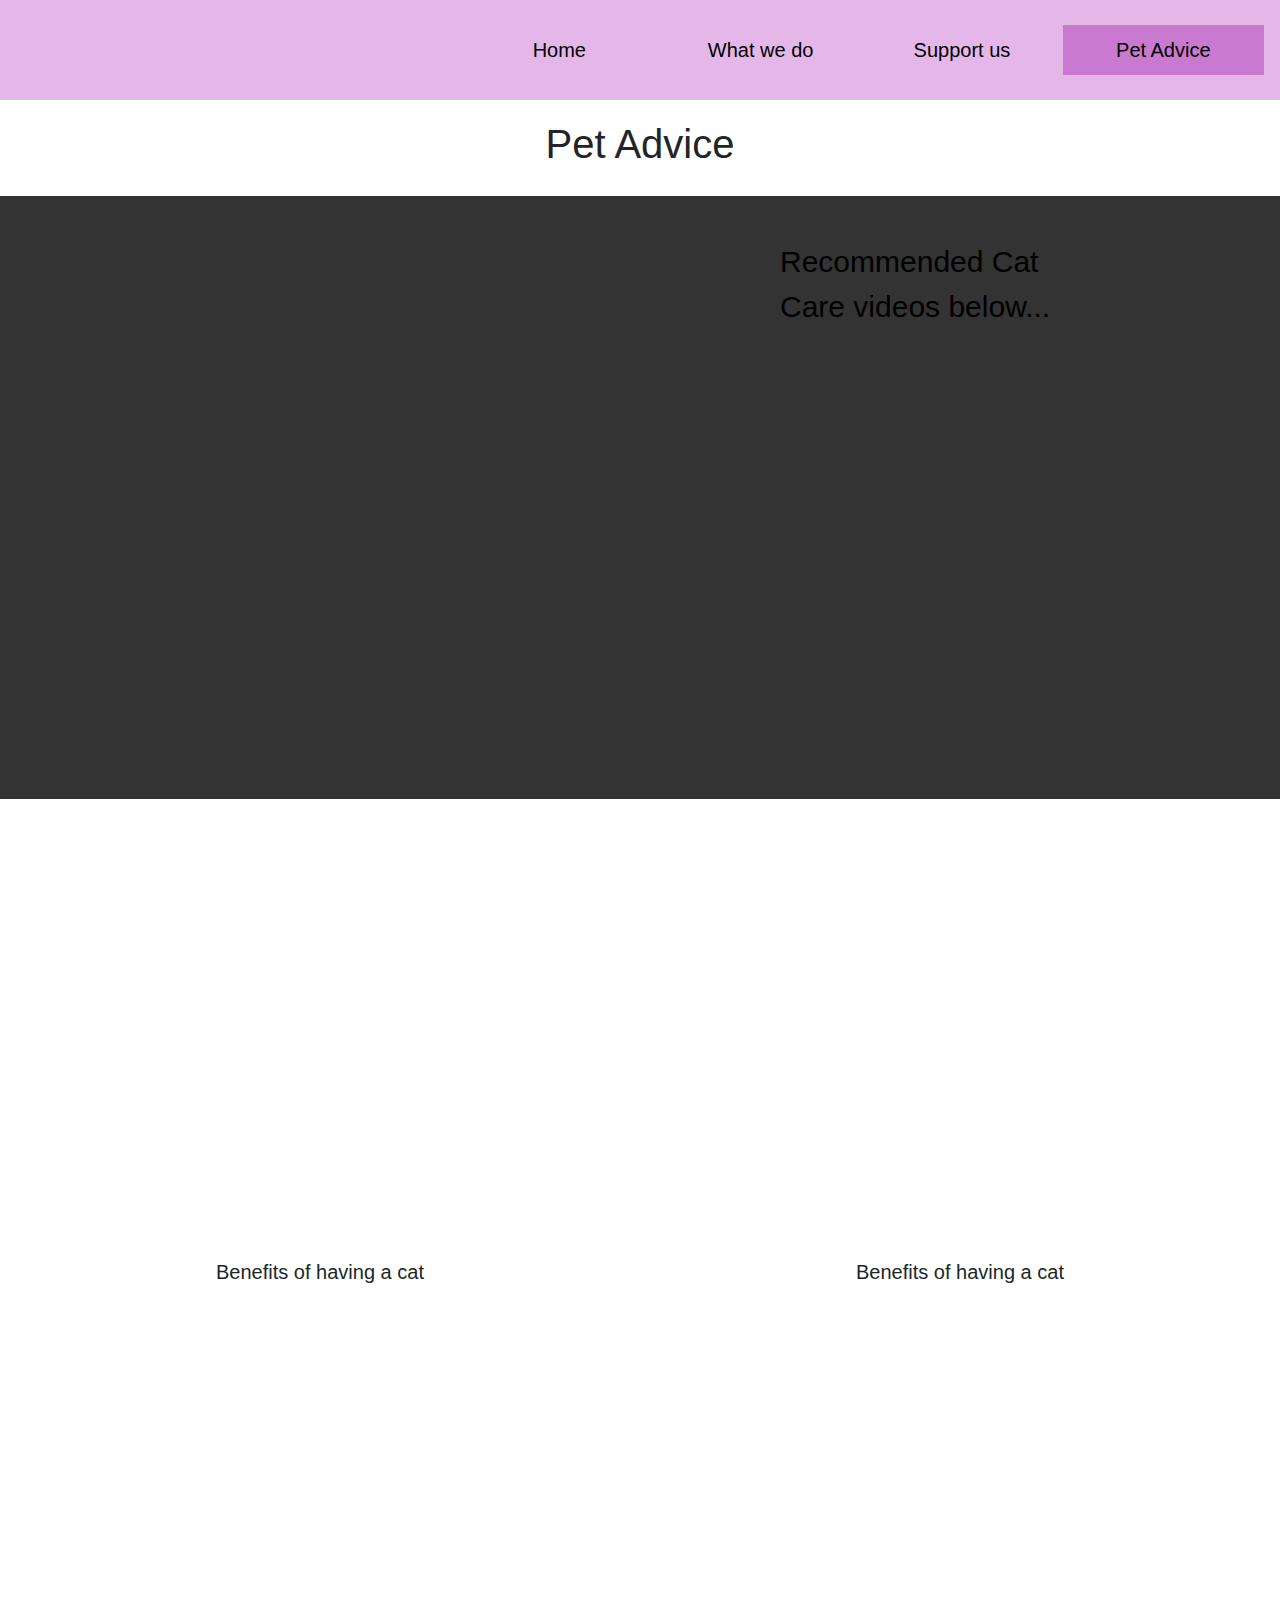
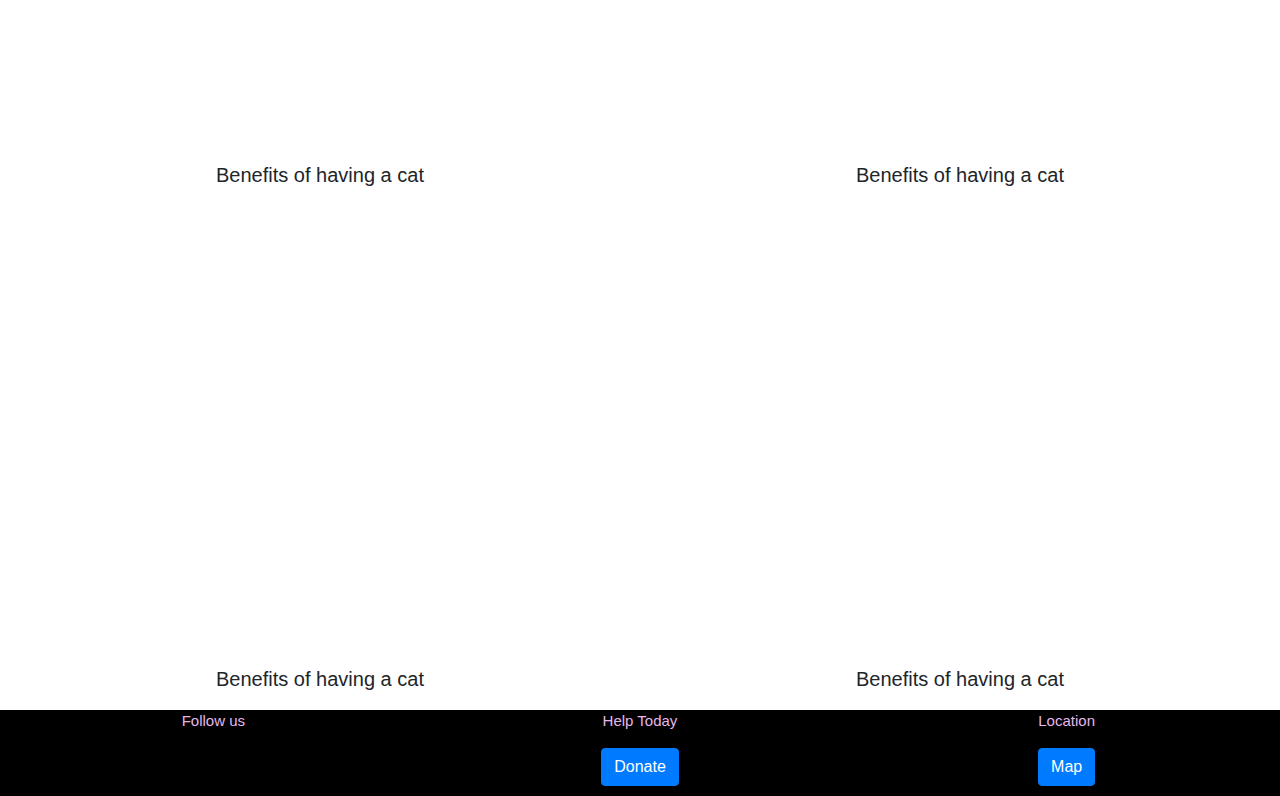
==== pet-advice.html @ 890b1c95 "advice page fully set up and mobile friendly. Word positioning still required." ====
<!DOCTYPE html>
<html lang="en">

<head>
	<meta charset="UTF-8" />
	<meta name="viewport" content="width=device-width, initial-scale=1.0" />
	<link rel="stylesheet" type="text/css" href="assets/css/style.css" />
	<link rel="stylesheet" href="https://stackpath.bootstrapcdn.com/bootstrap/4.5.0/css/bootstrap.min.css" />
	<link rel="stylesheet" href="https://maxcdn.bootstrapcdn.com/font-awesome/4.7.0/css/font-awesome.min.css"
		type="text/css" />
	<link rel="stylesheet" href="https://use.fontawesome.com/releases/v5.6.3/css/all.css"
		integrity="sha384-UHRtZLI+pbxtHCWp1t77Bi1L4ZtiqrqD80Kn4Z8NTSRyMA2Fd33n5dQ8lWUE00s/" crossorigin="anonymous" />
	<title>Cat Union-Pet Advice</title>
</head>

<body>
	<header>
		<div class="wrapper-header">
			<div class="container-fluid heading-navbar">
				<div class="row">
					<a class="col-lg-4 col-md-4 col-sm-4 col-4 logo" href="index.html">
					</a>
					<div class="col-lg-8 col-md-8 col-sm-8 col-8">
						<div class="row bg-color-name-title"></div>
						<div class="navigate-links">
							<div class="row">
								<nav class="navbar navbar-expand-lg navbar-light">
									<a class="navbar-brand"></a>
									<button
                      class="navbar-toggler navbar-toggler-right visible-sm"
                      type="button"
                      data-toggle="collapse"
                      data-target="#navbarNav"
                      aria-controls="navbarNav"
                      aria-expanded="false"
                      aria-label="Toggle navigation"
                    >
                      <span class="navbar-toggler-icon"></span>
                    </button>
									<div class="collapse navbar-collapse" id="navbarNav">
										<a class="nav-box  nav-box-first col-lg-3" href="index.html">Home</a>

										<a class="nav-box nav-box-second col-lg-3" href="what-we-do.html">What we do</a>

										<a class="nav-box nav-box-third col-lg-3" href="support-us.html">Support us</a>

										<a class="nav-box nav-box-active nav-box-fourth col-lg-3"
											href="pet-advice.html">Pet Advice</a>
									</div>
								</nav>
							</div>
						</div>
					</div>
				</div>
			</div>
		</div>
		<div class="title-banner">
			<h1 class="page-title">Pet Advice</h1>
		</div>

	</header>

	<section>
		<div class="container-fluid long-image">
			<div class="row">

				<div class="col-12 advice-page-background">
				</div>
				<div class="advice-slogan">
					<p>Recommended Cat Care videos below...</p>
				</div>
			</div>
		</div>
	</section>

	<section>
		<div class="container-fluid videos-section">
			<div class="row">
				<div class="col-lg-6 col-md-6 col-sm-12 col-11">

					<div class="embed-responsive embed-responsive-4by3">
						<iframe class="video-box embed-responsive-item" src="https://www.youtube.com/embed/aHKtChm6kgI"
							allowfullscreen></iframe>
						<p class="video-title">Benefits of having a cat</p>
					</div>
				</div>
				<div class="col-lg-6 col-md-6 col-sm-12 col-11">

					<div class="embed-responsive embed-responsive-4by3">
						<iframe class="video-box embed-responsive-item" src="https://www.youtube.com/embed/aHKtChm6kgI"
							allowfullscreen></iframe>
						<p class="video-title">Benefits of having a cat</p>
					</div>
				</div>
			</div>

			<div class="row">
				<div class="col-lg-6 col-md-6 col-sm-12 col-11">

					<div class="embed-responsive embed-responsive-4by3">
						<iframe class="video-box embed-responsive-item" src="https://www.youtube.com/embed/aHKtChm6kgI"
							allowfullscreen></iframe>
						<p class="video-title">Benefits of having a cat</p>
					</div>
				</div>
				<div class="col-lg-6 col-md-6 col-sm-12 col-11">

					<div class="embed-responsive embed-responsive-4by3">
						<iframe class="video-box embed-responsive-item" src="https://www.youtube.com/embed/aHKtChm6kgI"
							allowfullscreen></iframe>
						<p class="video-title">Benefits of having a cat</p>
					</div>
				</div>
			</div>

			<div class="row">
				<div class="col-lg-6 col-md-6 col-sm-12 col-11">

					<div class="embed-responsive embed-responsive-4by3">
						<iframe class="video-box embed-responsive-item" src="https://www.youtube.com/embed/aHKtChm6kgI"
							allowfullscreen></iframe>
						<p class="video-title">Benefits of having a cat</p>
					</div>
				</div>
				<div class="col-lg-6 col-md-6 col-sm-12 col-11">

					<div class="embed-responsive embed-responsive-4by3">
						<iframe class="video-box embed-responsive-item" src="https://www.youtube.com/embed/aHKtChm6kgI"
							allowfullscreen></iframe>
						<p class="video-title">Benefits of having a cat</p>
					</div>
				</div>
			</div>
		</div>


	</section>



	<footer>
		<div class="container-fluid footer-panel">
			<div class="row">
				<div class="col-lg-4 col-md-4 col-sm-4 col-4 social-media">
					<p>Follow us</p>
					<a href="http://www.facebook.com" target="_blank"><i class="fab fa-facebook-square"></i></a>
					<a href="http://www.twitter.com" target="_blank"><i class="fab fa-twitter-square"></i></a>
					<a href="http://www.instagram.com" target="_blank"><i class="fab fa-instagram"></i></a>
				</div>
				<div class="col-lg-4 col-md-4 col-sm-4 col-4 help-us">
					<p>Help Today</p>
					<button
                type="button"
                class="btn btn-primary button-color"
                data-toggle="modal"
                data-target="#exampleModal"
              >
                Donate
              </button>
				</div>

				<div class="col-lg-4 col-md-4 col-sm-4 col-4 Location">
					<p>Location</p>
					<button
              type="button"
              class="btn btn-primary button-color"
              data-toggle="modal"
              data-target="#google-location-modal"
            >
              Map
            </button>
				</div>
			</div>
		</div>
	</footer>

	<div class="modal fade" id="google-location-modal" tabindex="-1" role="dialog" aria-labelledby="map-modal"
		aria-hidden="true">
		<div class="modal-dialog" role="document">
			<div class="modal-content">
				<div class="modal-header">
					<h5 class="modal-title" id="map-modal">Find us</h5>
					<button
	              type="button"
	              class="close"
	              data-dismiss="modal"
	              aria-label="Close"
	            >
	              <span aria-hidden="true">&times;</span>
	            </button>
				</div>
				<div class="modal-body">
					<div class="row">
						<div class="col-lg-12 col-md-12 col-sm-12 col-12 modal-image">
						</div>
						<div class="address-info">

							<p>CatsUnion, The Alley, Little Wenlock, Telford, TF6 5BG</p>
							<p>Telephone: 01632 960809</p>
						</div>
					</div>
					<div class="modal-footer">
						<button
	              type="button"
	              class="btn btn-secondary"
	              data-dismiss="modal"
	            >
	              Close
	            </button>

					</div>
				</div>
			</div>
		</div>
	</div>

	<script src="https://code.jquery.com/jquery-3.5.1.slim.min.js"
		integrity="sha384-DfXdz2htPH0lsSSs5nCTpuj/zy4C+OGpamoFVy38MVBnE+IbbVYUew+OrCXaRkfj" crossorigin="anonymous">
	</script>
	<script src="https://stackpath.bootstrapcdn.com/bootstrap/4.5.0/js/bootstrap.min.js"
		integrity="sha384-OgVRvuATP1z7JjHLkuOU7Xw704+h835Lr+6QL9UvYjZE3Ipu6Tp75j7Bh/kR0JKI" crossorigin="anonymous">
	</script>
	<script src="https://cdn.jsdelivr.net/npm/popper.js@1.16.0/dist/umd/popper.min.js"
		integrity="sha384-Q6E9RHvbIyZFJoft+2mJbHaEWldlvI9IOYy5n3zV9zzTtmI3UksdQRVvoxMfooAo" crossorigin="anonymous">
	</script>

</body>

</html>
---- assets/css/style.css ----
.wrapper-header {
  background-color: #e5b7e9;
  margin: 0;
  padding: 0;
  border: 0;
  max-height: 100%;
}

.header {
  margin: 0;
}

.heading-navbar {
  min-height: 100px;
  min-width: 100px;
}

.logo {
  background-image: url(../../assets/images/Cats-Union.png);
  background-position: center;
  background-size: contain;
  background-repeat: no-repeat;
}

.page-title {
  text-align: center;
  padding: 20px;
}

.navbar-light {
  background-color: #e5b7e9;
}
.navbar {
  min-height: 100px;
  padding: 0px;
  border: 0px;
  margin: 0px;
  width: 100%;
}

.nav-box {
  position: relative;
  bottom: 0;
  right: 0;
  padding: 10px 25px;
  border: 1px;
  margin: 0px;
  font-size: 20px;
  text-align: center;
  text-decoration: none;
  display: inline-block;
}

.nav li {
  font-size: 14px;
  padding: 0;
}

.nav-attach {
  font-size: 0;
}

.nav-box-first {
  background-color: #e5b7e9;
  color: black;
}

.nav-box-first:hover {
  background-color: #c97ad0;
  color: black;
}

.nav-box-second {
  background-color: #e5b7e9;
  color: black;
}

.nav-box-second:hover {
  background-color: #c97ad0;
  color: black;
}

.nav-box-third {
  background-color: #e5b7e9;
  color: black;
}

.nav-box-third:hover {
  background-color: #c97ad0;
  color: black;
}

.nav-box-fourth {
  background-color: #e5b7e9;
  color: black;
}

.nav-box-fourth:hover {
  background-color: #c97ad0;
  color: black;
}

.nav-box-active {
  background-color: #c97ad0;
  color: black;
}

.long-image {
  max-height: 603px;
  padding-bottom: 10px;
}

.main-page-background {
  background-image: url(../../assets/images/Cat-poke.png);
  background-position: center;
  background-size: cover;
  background-repeat: no-repeat;
  min-height: 603px;
  padding-bottom: 10px;
}

.adopting-panel {
  min-height: 403px;
  padding-bottom: 10px;
  display: inline-block;
}

.title {
  font-size: 50px;
  text-align: Center;
  padding: 20px;
}

.subtitle {
  font-size: 30px;
  text-align: center;
}

.cat-details {
  text-align: Center;
}
.cat-box {
  position: relative;
  padding: 10px 25px;
  border: 0px;
  margin: 0px;
  text-align: center;
  text-decoration: none;
  display: inline-block;
}

.salem-cat {
  background-image: url(../../assets/images/Salem.png);
}

.savannah-cat {
  background-image: url(../../assets/images/Savannah.jpg);
}

.charlie-cat {
  background-image: url(../../assets/images/charlie.png);
  background-position: center;
  background-size: cover;
  background-repeat: no-repeat;
}

.donate-panel {
  min-height: 603px;
  padding-bottom: 10px;
  background-color: #eeedac;
}

.donate-details {
  text-align: Center;
}

.circle-image {
  position: relative;
  top: 20px;

  text-align: center;
  text-decoration: none;
}

.circle-image img {
  border-width: 1px;
  border-radius: 50%;
}

.left-circle {
  position: relative;
  left: 50px;
}

.middle-circle {
  position: relative;
  top: 60px;
}

.right-circle {
  position: relative;
  right: 50px;
}
.upper-image {
  background: rgb(0, 0, 0);
  opacity: 0.6;
  background-image: url(../../assets/images/cage-cat.png);
  background-position: center;
  background-size: cover;
  background-repeat: no-repeat;
  min-height: 600px;
  padding-bottom: 20px;
}

.upper-statement {
  color: black;
  font-size: 30px;
  position: relative;
  width: 300px;
  height: 200px;
  padding-top: 40px;
  padding-left: 10px;
  bottom: 600px;
  left: 840px;
}

.middle-image {
  background: rgb(0, 0, 0);
  opacity: 0.6;
  background-image: url(../../assets/images/Man-with-kitten.png);
  background-position: center;
  background-size: cover;
  background-repeat: no-repeat;
  min-height: 600px;
  padding-bottom: 20px;
}

.middle-statement {
  color: black;
  font-size: 30px;
  position: relative;
  width: 300px;
  height: 200px;
  padding-top: 40px;
  padding-left: 10px;
  bottom: 610px;
  left: 70px;
}

.lower-image {
  background: rgb(0, 0, 0);
  opacity: 0.6;
  background-image: url(../../assets/images/vet-kitten.png);
  background-position: center;
  background-size: cover;
  background-repeat: no-repeat;
  min-height: 600px;
  padding-bottom: 20px;
}

.lower-statement {
  color: black;
  font-size: 30px;
  position: relative;
  width: 300px;
  height: 200px;
  padding-top: 40px;
  padding-left: 10px;
  bottom: 250px;
  left: 870px;
}

.advice-page-background {
  background-image: url(../../assets/images/cat-fuss.png);
  background-position: center;
  background-size: cover;
  background-repeat: no-repeat;
  min-height: 603px;
  padding-bottom: 10px;
  background-color: rgb(0, 0, 0);
  opacity:0.8;
}


.videos-section{
       
}

.video-box{
    padding:50px;
}

.video-title {
  text-align: center;
  font-size: 20px;
}


.footer-panel {
  background-color: black;
  position: relative;
  bottom: 0;
  text-align: center;
  padding-bottom: 10px;
}

.footer-panel p {
  font-size: 15px;
  color: #e5b7e9;
}

.footer-panel i {
  color: #e5b7e9;
}

.button-color {
  background-color: #e5b7e9;
}

.modal-image {
  background-image: url(../../assets/images/map.png);
  background-position: absolute;
  background-size: cover;
  background-repeat: no-repeat;
  min-height: 250px;
  padding-bottom: 10px;
}

.address-info {
  font-size: 15px;
}


@media screen and (max-width: 2560px) {
  .slogan {
    color: black;
    font-size: 30px;
    position: relative;
    width: 300px;
    height: 200px;
    padding-top: 40px;
    padding-left: 10px;
    bottom: 450px;
    left: 630px;
  }

  .advice-slogan {
    color: black;
    font-size: 30px;
    position: relative;
    width: 300px;
    height: 200px;
    padding-top: 40px;
    padding-left: 10px;
    bottom: 600px;
    left: 770px;
  }



@media screen and (max-width: 1200px) {


  .slogan {
    color: black;
    font-size: 30px;
    position: relative;
    width: 300px;
    height: 200px;
    padding-top: 40px;
    padding-left: 10px;
    bottom: 450px;
    left: 630px;
  }

   .advice-slogan {
    color: black;
    font-size: 30px;
    position: relative;
    width: 300px;
    height: 200px;
    padding-top: 40px;
    padding-left: 10px;
    bottom: 450px;
    left: 630px;
  }

  .upper-statement {
    color: black;
    font-size: 30px;
    position: relative;
    width: 300px;
    height: 200px;
    padding-top: 40px;
    padding-left: 10px;
    bottom: 600px;
    left: 700px;
  }

  .middle-statement {
    color: black;
    font-size: 30px;
    position: relative;
    width: 300px;
    height: 200px;
    padding-top: 40px;
    padding-left: 10px;
    bottom: 610px;
    left: 70px;
  }

  .lower-statement {
    color: black;
    font-size: 30px;
    position: relative;
    width: 300px;
    height: 200px;
    padding-top: 40px;
    padding-left: 10px;
    bottom: 270px;
    left: 700px;
  }
}

@media screen and (max-width: 1024px) {
  .slogan {
    color: black;
    font-size: 30px;
    position: relative;
    width: 300px;
    height: 200px;
    padding-top: 40px;
    padding-left: 10px;
    bottom: 450px;
    left: 480px;
  }

   .advice-slogan {
    color: black;
    font-size: 30px;
    position: relative;
    width: 300px;
    height: 200px;
    padding-top: 40px;
    padding-left: 10px;
    bottom: 450px;
    left: 480px;
  }
  .upper-image {
    background: rgb(0, 0, 0);
    opacity: 0.6;
    background-image: url(../../assets/images/cage-cat.png);
    background-position: center;
    background-size: cover;
    background-repeat: no-repeat;
    min-height: 600px;
    padding-bottom: 20px;
  }

  .upper-statement {
    color: black;
    font-size: 25px;
    position: relative;
    width: 200px;
    height: 200px;
    padding-top: 40px;
    padding-left: 10px;
    bottom: 600px;
    left: 480px;
  }

  .middle-image {
    background: rgb(0, 0, 0);
    opacity: 0.6;
    background-image: url(../../assets/images/Man-with-kitten.png);
    background-position: center;
    background-size: cover;
    background-repeat: no-repeat;
    min-height: 600px;
    padding-bottom: 20px;
  }

  .middle-statement {
    color: black;
    font-size: 25px;
    position: relative;
    width: 300px;
    height: 200px;
    padding-top: 40px;
    padding-left: 10px;
    bottom: 610px;
    left: 70px;
  }

  .lower-image {
    background: rgb(0, 0, 0);
    opacity: 0.6;
    background-image: url(../../assets/images/vet-kitten.png);
    background-position: center;
    background-size: cover;
    background-repeat: no-repeat;
    min-height: 600px;
    padding-bottom: 20px;
  }

  .lower-statement {
    color: black;
    font-size: 25px;
    position: relative;
    width: 300px;
    height: 200px;
    padding-top: 40px;
    padding-left: 10px;
    bottom: 250px;
    left: 450px;
  }
}

@media screen and (max-width: 768px) {
  .long-image {
    max-height: 303px;
  }

  .slogan {
    color: black;
    font-size: 25px;
    position: relative;
    bottom: 250px;
    left: 250px;
    text-align: center;
    padding-top: 10px;
    padding-left: 10px;
  }

  .main-page-background {
    background-image: url(../../assets/images/Cat-poke.png);
    background-position: absolute;
    background-size: cover;
    background-repeat: no-repeat;
    padding-bottom: 10px;
    padding-right: 0px;
    object-fit: cover;
    min-height: 300px;
  }
  .adopting-panel {
    min-height: 300px;
    padding-bottom: 10px;
  }
  .cat-box img {
    width: 70%;
    height: 70%;
  }

  .left-circle {
    position: relative;
    left: 0px;
  }

  .right-circle {
    position: relative;
    right: 0px;
  }

  .upper-image {
    background: rgb(0, 0, 0);
    opacity: 0.6;
    background-image: url(../../assets/images/cage-cat.png);
    background-position: center;
    background-size: cover;
    background-repeat: no-repeat;
    min-height: 300px;
    padding-bottom: 20px;
  }

  .upper-statement {
    color: black;
    font-size: 23px;
    position: relative;
    width: 200px;
    height: 150px;
    padding-top: 40px;
    padding-left: 10px;
    bottom: 280px;
    left: 380px;
  }

  .middle-image {
    background: rgb(0, 0, 0);
    opacity: 0.6;
    background-image: url(../../assets/images/Man-with-kitten.png);
    background-position: center;
    background-size: cover;
    background-repeat: no-repeat;
    min-height: 300px;
    padding-bottom: 20px;
  }

  .middle-statement {
    color: black;
    font-size: 23px;
    position: relative;
    width: 200px;
    height: 150px;
    padding-top: 40px;
    padding-left: 10px;
    bottom: 330px;
    left: 50px;
  }

  .lower-image {
    background: rgb(0, 0, 0);
    opacity: 0.6;
    background-image: url(../../assets/images/vet-kitten.png);
    background-position: center;
    background-size: cover;
    background-repeat: no-repeat;
    min-height: 300px;
    padding-bottom: 20px;
  }

  .lower-statement {
    color: black;
    font-size: 23px;
    position: relative;
    width: 200px;
    height: 150px;
    padding-top: 40px;
    padding-left: 10px;
    bottom: 230px;
    left: 410px;
  }

  .advice-page-background {
    background-image: url(../../assets/images/cat-fuss.png);
    background-position: absolute;
    background-size: cover;
    background-repeat: no-repeat;
    padding-bottom: 10px;
    padding-right: 0px;
    object-fit: cover;
    min-height: 300px;
  }
}

@media screen and (max-width: 640px) {
  .long-image {
    max-height: 303px;
  }

  .slogan {
    color: black;
    font-size: 20px;
    position: relative;
    bottom: 250px;
    left: 70px;
    text-align: center;
    padding-top: 10px;
    padding-left: 10px;
  }

  .main-page-background {
    background-image: url(../../assets/images/Cat-poke.png);
    background-position: absolute;
    background-size: cover;
    background-repeat: no-repeat;
    padding-bottom: 10px;
    padding-right: 0px;
    object-fit: cover;
    min-height: 300px;
  }
  .adopting-panel {
    min-height: 300px;
    padding-bottom: 10px;
    vertical-align: center;
  }

  .cat-box img {
    display: table-cell;
    text-align: center;
    vertical-align: middle;
    width: 100%;
  }

  .subtitle {
    font-size: 15px;
    text-align: center;
  }

  .middle-circle {
    position: relative;
    top: 20px;
  }
  .left-circle {
    position: relative;
    left: 0px;
  }

  .right-circle {
    position: relative;
    right: 0px;
  }

  .donate-panel {
    min-height: 600px;
  }

  .upper-image {
    background: rgb(0, 0, 0);
    opacity: 0.6;
    background-image: url(../../assets/images/cage-cat.png);
    background-position: center;
    background-size: cover;
    background-repeat: no-repeat;
    min-height: 300px;
    padding-bottom: 20px;
  }

  .upper-statement {
    color: black;
    font-size: 23px;
    position: relative;
    width: 200px;
    height: 150px;
    padding-top: 40px;
    padding-left: 10px;
    bottom: 280px;
    left: 370px;
  }

  .middle-image {
    background: rgb(0, 0, 0);
    opacity: 0.6;
    background-image: url(../../assets/images/Man-with-kitten.png);
    background-position: center;
    background-size: cover;
    background-repeat: no-repeat;
    min-height: 300px;
    padding-bottom: 20px;
  }

  .middle-statement {
    color: black;
    font-size: 23px;
    position: relative;
    width: 200px;
    height: 150px;
    padding-top: 40px;
    padding-left: 10px;
    bottom: 330px;
    left: 30px;
  }

  .lower-image {
    background: rgb(0, 0, 0);
    opacity: 0.6;
    background-image: url(../../assets/images/vet-kitten.png);
    background-position: center;
    background-size: cover;
    background-repeat: no-repeat;
    min-height: 300px;
    padding-bottom: 20px;
  }

  .lower-statement {
    color: black;
    font-size: 23px;
    position: relative;
    width: 200px;
    height: 150px;
    padding-top: 40px;
    padding-left: 10px;
    bottom: 230px;
    left: 260px;
  }

  .advice-page-background {
    background-image: url(../../assets/images/cat-fuss.png);
    background-position: absolute;
    background-size: cover;
    background-repeat: no-repeat;
    padding-bottom: 10px;
    padding-right: 0px;
    object-fit: cover;
    min-height: 300px;
    background-position-x: 20%;
  }
}

@media screen and (max-width: 600px) {
  .long-image {
    max-height: 303px;
  }

  .slogan {
    color: black;
    font-size: 20px;
    position: relative;
    bottom: 250px;
    left: 10px;
    text-align: center;
    padding-top: 10px;
    padding-left: 10px;
  }

  .main-page-background {
    background-image: url(../../assets/images/Cat-poke.png);
    background-position: absolute;
    background-size: cover;
    background-repeat: no-repeat;
    padding-bottom: 10px;
    padding-right: 0px;
    object-fit: cover;
    min-height: 300px;
  }

  .advice-page-background {
    background-image: url(../../assets/images/cat-fuss.png);
    background-position: absolute;
    background-size: cover;
    background-repeat: no-repeat;
    padding-bottom: 10px;
    padding-right: 0px;
    object-fit: cover;
    min-height: 300px;
  }

  .adopting-panel {
    min-height: 300px;
    padding-bottom: 10px;
    display: inline-block;
    vertical-align: middle;
  }

  .subtitle {
    font-size: 15px;
    text-align: center;
  }

  .cat-box img {
    display: table-cell;
    text-align: center;

    width: 100%;
  }

  .middle-circle {
    position: relative;
    top: 20px;
  }

  .donate-panel {
    min-height: 1010px;
  }

  .upper-image {
    background: rgb(0, 0, 0);
    opacity: 0.6;
    background-image: url(../../assets/images/cage-cat.png);
    background-position: center;
    background-size: cover;
    background-repeat: no-repeat;
    min-height: 300px;
    padding-bottom: 20px;
  }

  .upper-statement {
    color: black;
    font-size: 23px;
    position: relative;
    width: 200px;
    height: 150px;
    padding-top: 40px;
    padding-left: 10px;
    bottom: 280px;
    left: 260px;
  }

  .middle-image {
    background: rgb(0, 0, 0);
    opacity: 0.6;
    background-image: url(../../assets/images/Man-with-kitten.png);
    background-position: center;
    background-size: cover;
    background-repeat: no-repeat;
    min-height: 300px;
    padding-bottom: 20px;
  }

  .middle-statement {
    color: black;
    font-size: 23px;
    position: relative;
    width: 200px;
    height: 150px;
    padding-top: 40px;
    padding-left: 10px;
    bottom: 330px;
    left: 30px;
  }

  .lower-image {
    background: rgb(0, 0, 0);
    opacity: 0.6;
    background-image: url(../../assets/images/vet-kitten.png);
    background-position: center;
    background-size: cover;
    background-repeat: no-repeat;
    min-height: 300px;
    padding-bottom: 20px;
  }

  .lower-statement {
    color: black;
    font-size: 23px;
    position: relative;
    width: 200px;
    height: 150px;
    padding-top: 40px;
    padding-left: 10px;
    bottom: 230px;
    left: 260px;
  }
}

@media screen and (max-width: 480px) {
  .long-image {
    max-height: 303px;
  }

  .slogan {
    color: black;
    font-size: 20px;
    position: relative;
    bottom: 250px;
    left: 10px;
    text-align: center;
    padding-top: 10px;
    padding-left: 10px;
  }

  .advice-slogan {
    color: black;
    font-size: 20px;
    position: relative;
    bottom: 250px;
    left: 10px;
    text-align: center;
    padding-top: 10px;
    padding-left: 10px;
  }

  .main-page-background {
    background-image: url(../../assets/images/Cat-poke.png);
    background-position: absolute;
    background-size: cover;
    background-repeat: no-repeat;
    padding-bottom: 10px;
    padding-right: 0px;
    object-fit: cover;
    min-height: 300px;
  }

  .advice-page-background {
    background-image: url(../../assets/images/cat-fuss.png);
    background-position: absolute;
    background-size: cover;
    background-repeat: no-repeat;
    padding-bottom: 10px;
    padding-right: 0px;
    object-fit: cover;
    min-height: 300px;
  }

  .adopting-panel {
    min-height: 300px;
    padding-bottom: 10px;
    display: inline-block;
    vertical-align: middle;
  }

  .subtitle {
    font-size: 15px;
    text-align: center;
  }

  .cat-box img {
    display: table-cell;
    text-align: center;

    width: 100%;
  }

  .middle-circle {
    position: relative;
    top: 20px;
  }

  .donate-panel {
    min-height: 1010px;
  }

  .upper-image {
    background: rgb(0, 0, 0);
    opacity: 0.6;
    background-image: url(../../assets/images/cage-cat.png);
    background-position: center;
    background-size: cover;
    background-repeat: no-repeat;
    min-height: 300px;
    padding-bottom: 20px;
  }

  .upper-statement {
    color: black;
    font-size: 20px;
    position: relative;
    width: 200px;
    height: 150px;
    padding-top: 40px;
    padding-left: 10px;
    bottom: 180px;
    left: 70px;
  }

  .middle-image {
    background: rgb(0, 0, 0);
    opacity: 0.6;
    background-image: url(../../assets/images/Man-with-kitten.png);
    background-position: center;
    background-size: cover;
    background-repeat: no-repeat;
    min-height: 300px;
    padding-bottom: 20px;
  }

  .middle-statement {
    color: black;
    font-size: 20px;
    position: relative;
    width: 200px;
    height: 150px;
    padding-top: 40px;
    padding-left: 10px;
    bottom: 180px;
    left: 70px;
  }

  .lower-image {
    background: rgb(0, 0, 0);
    opacity: 0.6;
    background-image: url(../../assets/images/vet-kitten.png);
    background-position: center;
    background-size: cover;
    background-repeat: no-repeat;
    min-height: 300px;
    padding-bottom: 20px;
  }

  .lower-statement {
    color: black;
    font-size: 20px;
    position: relative;
    width: 200px;
    height: 150px;
    padding-top: 40px;
    padding-left: 10px;
    bottom: 210px;
    left: 70px;
  }
}
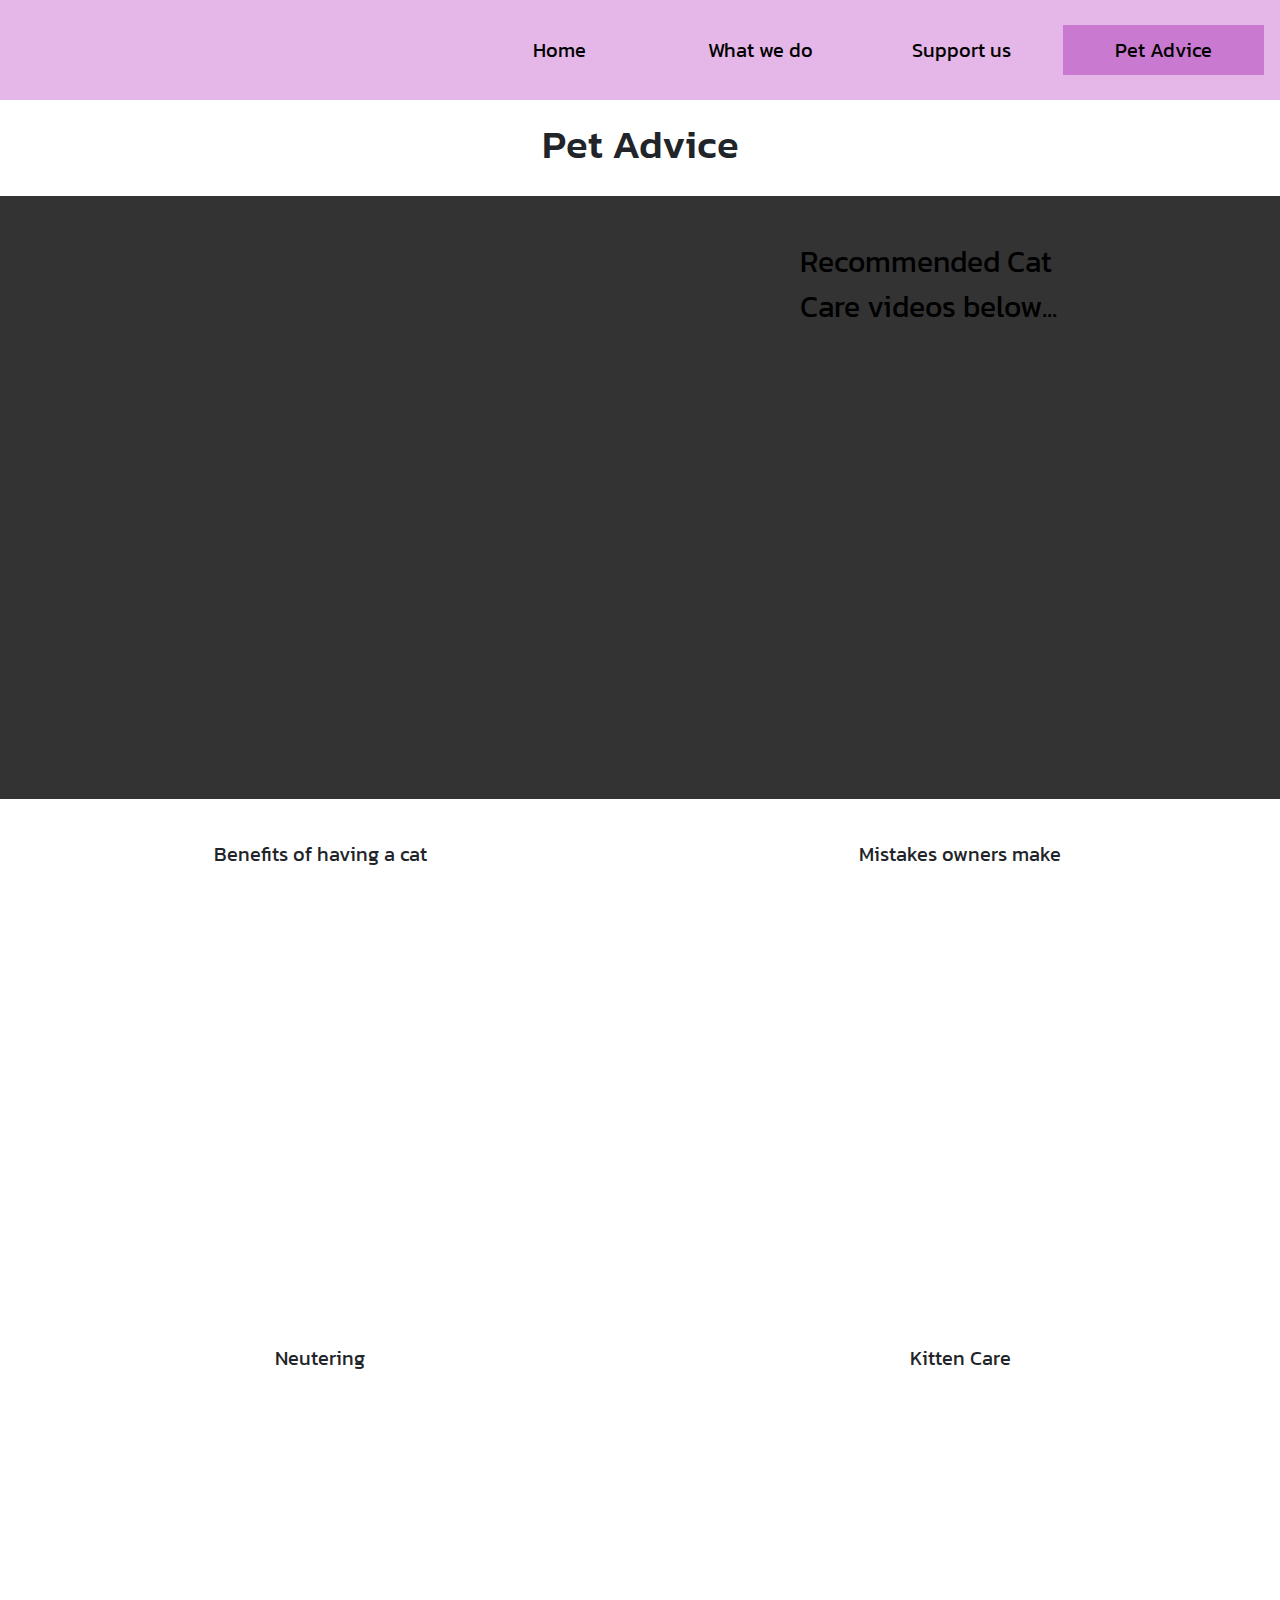
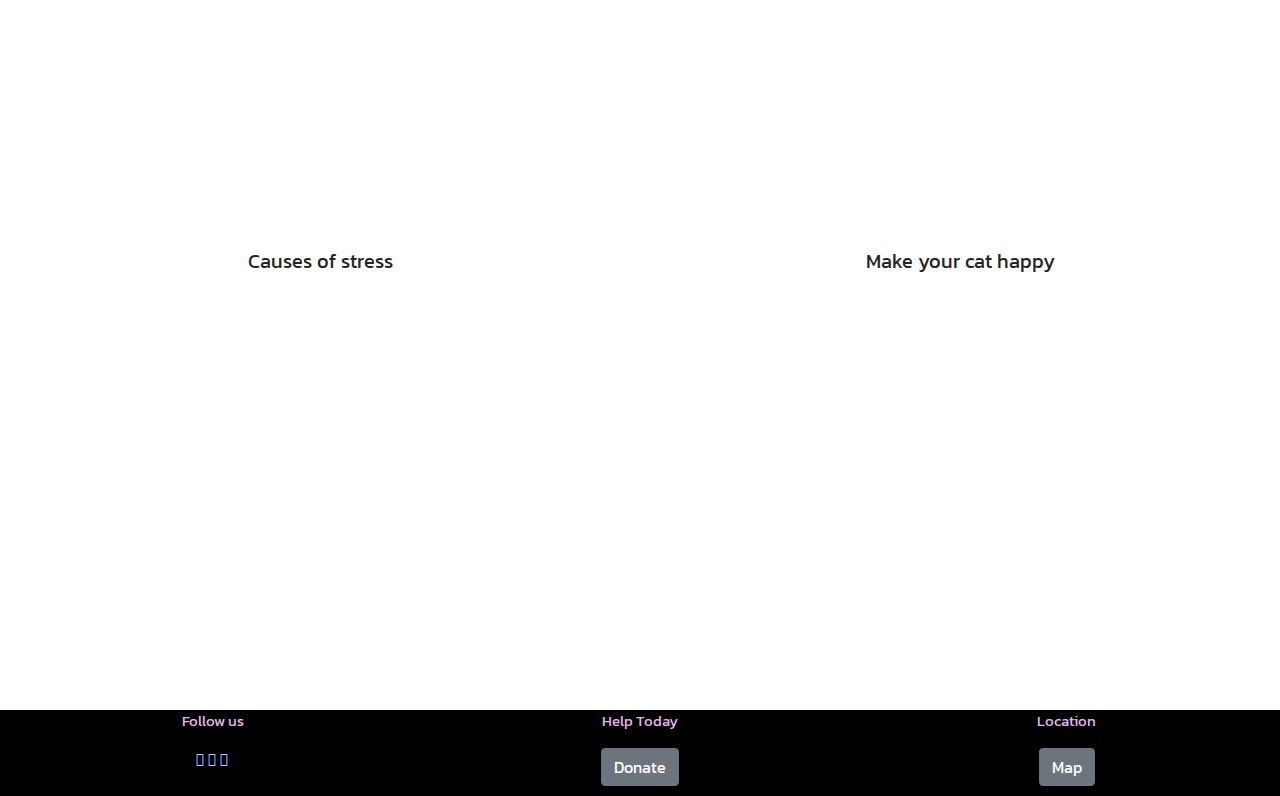
==== commit cf3a9633: "all buttons edited and attached to models/locations" ====
--- a/pet-advice.html
+++ b/pet-advice.html
@@ -1,229 +1,286 @@
 <!DOCTYPE html>
 <html lang="en">
-
-<head>
-	<meta charset="UTF-8" />
-	<meta name="viewport" content="width=device-width, initial-scale=1.0" />
-	<link rel="stylesheet" type="text/css" href="assets/css/style.css" />
-	<link rel="stylesheet" href="https://stackpath.bootstrapcdn.com/bootstrap/4.5.0/css/bootstrap.min.css" />
-	<link rel="stylesheet" href="https://maxcdn.bootstrapcdn.com/font-awesome/4.7.0/css/font-awesome.min.css"
-		type="text/css" />
-	<link rel="stylesheet" href="https://use.fontawesome.com/releases/v5.6.3/css/all.css"
-		integrity="sha384-UHRtZLI+pbxtHCWp1t77Bi1L4ZtiqrqD80Kn4Z8NTSRyMA2Fd33n5dQ8lWUE00s/" crossorigin="anonymous" />
-	<title>Cat Union-Pet Advice</title>
-</head>
-
-<body>
-	<header>
-		<div class="wrapper-header">
-			<div class="container-fluid heading-navbar">
-				<div class="row">
-					<a class="col-lg-4 col-md-4 col-sm-4 col-4 logo" href="index.html">
-					</a>
-					<div class="col-lg-8 col-md-8 col-sm-8 col-8">
-						<div class="row bg-color-name-title"></div>
-						<div class="navigate-links">
-							<div class="row">
-								<nav class="navbar navbar-expand-lg navbar-light">
-									<a class="navbar-brand"></a>
-									<button
-                      class="navbar-toggler navbar-toggler-right visible-sm"
-                      type="button"
-                      data-toggle="collapse"
-                      data-target="#navbarNav"
-                      aria-controls="navbarNav"
-                      aria-expanded="false"
-                      aria-label="Toggle navigation"
-                    >
-                      <span class="navbar-toggler-icon"></span>
-                    </button>
-									<div class="collapse navbar-collapse" id="navbarNav">
-										<a class="nav-box  nav-box-first col-lg-3" href="index.html">Home</a>
-
-										<a class="nav-box nav-box-second col-lg-3" href="what-we-do.html">What we do</a>
-
-										<a class="nav-box nav-box-third col-lg-3" href="support-us.html">Support us</a>
-
-										<a class="nav-box nav-box-active nav-box-fourth col-lg-3"
-											href="pet-advice.html">Pet Advice</a>
-									</div>
-								</nav>
-							</div>
-						</div>
-					</div>
-				</div>
-			</div>
-		</div>
-		<div class="title-banner">
-			<h1 class="page-title">Pet Advice</h1>
-		</div>
-
-	</header>
-
-	<section>
-		<div class="container-fluid long-image">
-			<div class="row">
-
-				<div class="col-12 advice-page-background">
-				</div>
-				<div class="advice-slogan">
-					<p>Recommended Cat Care videos below...</p>
-				</div>
-			</div>
-		</div>
-	</section>
-
-	<section>
-		<div class="container-fluid videos-section">
-			<div class="row">
-				<div class="col-lg-6 col-md-6 col-sm-12 col-11">
-
-					<div class="embed-responsive embed-responsive-4by3">
-						<iframe class="video-box embed-responsive-item" src="https://www.youtube.com/embed/aHKtChm6kgI"
-							allowfullscreen></iframe>
-						<p class="video-title">Benefits of having a cat</p>
-					</div>
-				</div>
-				<div class="col-lg-6 col-md-6 col-sm-12 col-11">
-
-					<div class="embed-responsive embed-responsive-4by3">
-						<iframe class="video-box embed-responsive-item" src="https://www.youtube.com/embed/aHKtChm6kgI"
-							allowfullscreen></iframe>
-						<p class="video-title">Benefits of having a cat</p>
-					</div>
-				</div>
-			</div>
-
-			<div class="row">
-				<div class="col-lg-6 col-md-6 col-sm-12 col-11">
-
-					<div class="embed-responsive embed-responsive-4by3">
-						<iframe class="video-box embed-responsive-item" src="https://www.youtube.com/embed/aHKtChm6kgI"
-							allowfullscreen></iframe>
-						<p class="video-title">Benefits of having a cat</p>
-					</div>
-				</div>
-				<div class="col-lg-6 col-md-6 col-sm-12 col-11">
-
-					<div class="embed-responsive embed-responsive-4by3">
-						<iframe class="video-box embed-responsive-item" src="https://www.youtube.com/embed/aHKtChm6kgI"
-							allowfullscreen></iframe>
-						<p class="video-title">Benefits of having a cat</p>
-					</div>
-				</div>
-			</div>
-
-			<div class="row">
-				<div class="col-lg-6 col-md-6 col-sm-12 col-11">
-
-					<div class="embed-responsive embed-responsive-4by3">
-						<iframe class="video-box embed-responsive-item" src="https://www.youtube.com/embed/aHKtChm6kgI"
-							allowfullscreen></iframe>
-						<p class="video-title">Benefits of having a cat</p>
-					</div>
-				</div>
-				<div class="col-lg-6 col-md-6 col-sm-12 col-11">
-
-					<div class="embed-responsive embed-responsive-4by3">
-						<iframe class="video-box embed-responsive-item" src="https://www.youtube.com/embed/aHKtChm6kgI"
-							allowfullscreen></iframe>
-						<p class="video-title">Benefits of having a cat</p>
-					</div>
-				</div>
-			</div>
-		</div>
-
-
-	</section>
-
-
-
-	<footer>
-		<div class="container-fluid footer-panel">
-			<div class="row">
-				<div class="col-lg-4 col-md-4 col-sm-4 col-4 social-media">
-					<p>Follow us</p>
-					<a href="http://www.facebook.com" target="_blank"><i class="fab fa-facebook-square"></i></a>
-					<a href="http://www.twitter.com" target="_blank"><i class="fab fa-twitter-square"></i></a>
-					<a href="http://www.instagram.com" target="_blank"><i class="fab fa-instagram"></i></a>
-				</div>
-				<div class="col-lg-4 col-md-4 col-sm-4 col-4 help-us">
-					<p>Help Today</p>
-					<button
+  <head>
+    <meta charset="UTF-8" />
+    <meta name="viewport" content="width=device-width, initial-scale=1.0" />
+    <link rel="stylesheet" type="text/css" href="assets/css/style.css" />
+    <link
+      rel="stylesheet"
+      href="https://stackpath.bootstrapcdn.com/bootstrap/4.5.0/css/bootstrap.min.css"
+    />
+    <link
+      rel="stylesheet"
+      href="https://maxcdn.bootstrapcdn.com/font-awesome/4.7.0/css/font-awesome.min.css"
+      type="text/css"
+    />
+    <link
+      href="https://fonts.googleapis.com/css2?family=Kanit&display=swap"
+      rel="stylesheet"
+    />
+    <link
+      rel="stylesheet"
+      href="https://use.fontawesome.com/releases/v5.6.3/css/all.css"
+      integrity="sha384-UHRtZLI+pbxtHCWp1t77Bi1L4ZtiqrqD80Kn4Z8NTSRyMA2Fd33n5dQ8lWUE00s/"
+      crossorigin="anonymous"
+    />
+    <title>Cat Union-Pet Advice</title>
+  </head>
+
+  <body>
+    <div class="body-font">
+      <header>
+        <div class="wrapper-header">
+          <div class="container-fluid heading-navbar">
+            <div class="row">
+              <a
+                class="col-lg-4 col-md-4 col-sm-4 col-4 logo"
+                href="index.html"
+              >
+              </a>
+              <div class="col-lg-8 col-md-8 col-sm-8 col-8">
+                <div class="row bg-color-name-title"></div>
+                <div class="navigate-links">
+                  <div class="row">
+                    <nav class="navbar navbar-expand-lg navbar-light">
+                      <a class="navbar-brand"></a>
+                      <button
+                        class="navbar-toggler navbar-toggler-right visible-sm"
+                        type="button"
+                        data-toggle="collapse"
+                        data-target="#navbarNav"
+                        aria-controls="navbarNav"
+                        aria-expanded="false"
+                        aria-label="Toggle navigation"
+                      >
+                        <span class="navbar-toggler-icon"></span>
+                      </button>
+                      <div class="collapse navbar-collapse" id="navbarNav">
+                        <a
+                          class="nav-box nav-box-first col-lg-3"
+                          href="index.html"
+                          >Home</a
+                        >
+
+                        <a
+                          class="nav-box nav-box-second col-lg-3"
+                          href="what-we-do.html"
+                          >What we do</a
+                        >
+
+                        <a
+                          class="nav-box nav-box-third col-lg-3"
+                          href="support-us.html"
+                          >Support us</a
+                        >
+
+                        <a
+                          class="nav-box nav-box-active nav-box-fourth col-lg-3"
+                          href="pet-advice.html"
+                          >Pet Advice</a
+                        >
+                      </div>
+                    </nav>
+                  </div>
+                </div>
+              </div>
+            </div>
+          </div>
+        </div>
+        <div class="title-banner">
+          <h1 class="page-title">Pet Advice</h1>
+        </div>
+      </header>
+
+      <section>
+        <div class="container-fluid long-image">
+          <div class="row">
+            <div class="col-12 advice-page-background"></div>
+            <div class="advice-slogan">
+              <p>Recommended Cat Care videos below...</p>
+            </div>
+          </div>
+        </div>
+      </section>
+
+      <section>
+        <div class="container-fluid videos-section">
+          <div class="row">
+            <div class="col-lg-6 col-md-6 col-sm-12 col-11">
+              <p class="video-title">Benefits of having a cat</p>
+              <div class="embed-responsive embed-responsive-4by3">
+                <iframe
+                  class="video-box embed-responsive-item"
+                  src="https://www.youtube.com/embed/aHKtChm6kgI"
+                  allowfullscreen
+                ></iframe>
+              </div>
+            </div>
+            <div class="col-lg-6 col-md-6 col-sm-12 col-11">
+              <p class="video-title">Mistakes owners make</p>
+              <div class="embed-responsive embed-responsive-4by3">
+                <iframe
+                  class="video-box embed-responsive-item"
+                  src="https://www.youtube.com/embed/yxsP0KyOlgs"
+                  allowfullscreen
+                ></iframe>
+              </div>
+            </div>
+          </div>
+
+          <div class="row">
+            <div class="col-lg-6 col-md-6 col-sm-12 col-11">
+              <p class="video-title">Neutering</p>
+              <div class="embed-responsive embed-responsive-4by3">
+                <iframe
+                  class="video-box embed-responsive-item"
+                  src="https://www.youtube.com/embed/sMeIYDaAlLg
+
+
+"
+                  allowfullscreen
+                ></iframe>
+              </div>
+            </div>
+            <div class="col-lg-6 col-md-6 col-sm-12 col-11">
+              <p class="video-title">Kitten Care</p>
+              <div class="embed-responsive embed-responsive-4by3">
+                <iframe
+                  class="video-box embed-responsive-item"
+                  src="https://www.youtube.com/embed/uV1RMT_ld3k"
+                  allowfullscreen
+                ></iframe>
+              </div>
+            </div>
+          </div>
+
+          <div class="row">
+            <div class="col-lg-6 col-md-6 col-sm-12 col-11">
+              <p class="video-title">Causes of stress</p>
+              <div class="embed-responsive embed-responsive-4by3">
+                <iframe
+                  class="video-box embed-responsive-item"
+                  src="https://www.youtube.com/embed/l57-JQXEivY"
+                  allowfullscreen
+                ></iframe>
+              </div>
+            </div>
+            <div class="col-lg-6 col-md-6 col-sm-12 col-11">
+              <p class="video-title">Make your cat happy</p>
+              <div class="embed-responsive embed-responsive-4by3">
+                <iframe
+                  class="video-box embed-responsive-item"
+                  src="https://www.youtube.com/embed/ZaqrTb54Xmc"
+                  allowfullscreen
+                ></iframe>
+              </div>
+            </div>
+          </div>
+        </div>
+      </section>
+
+      <footer>
+        <div class="container-fluid footer-panel">
+          <div class="row">
+            <div class="col-lg-4 col-md-4 col-sm-4 col-4 social-media">
+              <p>Follow us</p>
+              <a href="http://www.facebook.com" target="_blank"
+                ><i class="fab fa-facebook-square"></i
+              ></a>
+              <a href="http://www.twitter.com" target="_blank"
+                ><i class="fab fa-twitter-square"></i
+              ></a>
+              <a href="http://www.instagram.com" target="_blank"
+                ><i class="fab fa-instagram"></i
+              ></a>
+            </div>
+            <div class="col-lg-4 col-md-4 col-sm-4 col-4 help-us">
+              <p>Help Today</p>
+              <a href="support-us.html#donate"
+                ><button
+                  type="button"
+                  class="btn btn-secondary button-color"
+                  data-toggle="modal"
+                >
+                  Donate
+                </button></a
+              >
+            </div>
+
+            <div class="col-lg-4 col-md-4 col-sm-4 col-4 Location">
+              <p>Location</p>
+              <button
                 type="button"
-                class="btn btn-primary button-color"
+                class="btn btn-secondary button-color"
                 data-toggle="modal"
-                data-target="#exampleModal"
-              >
-                Donate
+                data-target="#google-location-modal"
+              >
+                Map
               </button>
-				</div>
-
-				<div class="col-lg-4 col-md-4 col-sm-4 col-4 Location">
-					<p>Location</p>
-					<button
-              type="button"
-              class="btn btn-primary button-color"
-              data-toggle="modal"
-              data-target="#google-location-modal"
-            >
-              Map
-            </button>
-				</div>
-			</div>
-		</div>
-	</footer>
-
-	<div class="modal fade" id="google-location-modal" tabindex="-1" role="dialog" aria-labelledby="map-modal"
-		aria-hidden="true">
-		<div class="modal-dialog" role="document">
-			<div class="modal-content">
-				<div class="modal-header">
-					<h5 class="modal-title" id="map-modal">Find us</h5>
-					<button
-	              type="button"
-	              class="close"
-	              data-dismiss="modal"
-	              aria-label="Close"
-	            >
-	              <span aria-hidden="true">&times;</span>
-	            </button>
-				</div>
-				<div class="modal-body">
-					<div class="row">
-						<div class="col-lg-12 col-md-12 col-sm-12 col-12 modal-image">
-						</div>
-						<div class="address-info">
-
-							<p>CatsUnion, The Alley, Little Wenlock, Telford, TF6 5BG</p>
-							<p>Telephone: 01632 960809</p>
-						</div>
-					</div>
-					<div class="modal-footer">
-						<button
-	              type="button"
-	              class="btn btn-secondary"
-	              data-dismiss="modal"
-	            >
-	              Close
-	            </button>
-
-					</div>
-				</div>
-			</div>
-		</div>
-	</div>
-
-	<script src="https://code.jquery.com/jquery-3.5.1.slim.min.js"
-		integrity="sha384-DfXdz2htPH0lsSSs5nCTpuj/zy4C+OGpamoFVy38MVBnE+IbbVYUew+OrCXaRkfj" crossorigin="anonymous">
-	</script>
-	<script src="https://stackpath.bootstrapcdn.com/bootstrap/4.5.0/js/bootstrap.min.js"
-		integrity="sha384-OgVRvuATP1z7JjHLkuOU7Xw704+h835Lr+6QL9UvYjZE3Ipu6Tp75j7Bh/kR0JKI" crossorigin="anonymous">
-	</script>
-	<script src="https://cdn.jsdelivr.net/npm/popper.js@1.16.0/dist/umd/popper.min.js"
-		integrity="sha384-Q6E9RHvbIyZFJoft+2mJbHaEWldlvI9IOYy5n3zV9zzTtmI3UksdQRVvoxMfooAo" crossorigin="anonymous">
-	</script>
-
-</body>
-
-</html>+            </div>
+          </div>
+        </div>
+      </footer>
+
+      <div
+        class="modal fade"
+        id="google-location-modal"
+        tabindex="-1"
+        role="dialog"
+        aria-labelledby="map-modal"
+        aria-hidden="true"
+      >
+        <div class="modal-dialog" role="document">
+          <div class="modal-content">
+            <div class="modal-header">
+              <h5 class="modal-title" id="map-modal">Find us</h5>
+              <button
+                type="button"
+                class="close"
+                data-dismiss="modal"
+                aria-label="Close"
+              >
+                <span aria-hidden="true">&times;</span>
+              </button>
+            </div>
+            <div class="modal-body">
+              <div class="row">
+                <div
+                  class="col-lg-12 col-md-12 col-sm-12 col-12 modal-image"
+                ></div>
+                <div class="address-info">
+                  <p>CatsUnion, The Alley, Little Wenlock, Telford, TF6 5BG</p>
+                  <p>Telephone: 01632 960809</p>
+                </div>
+              </div>
+              <div class="modal-footer">
+                <button
+                  type="button"
+                  class="btn btn-secondary"
+                  data-dismiss="modal"
+                >
+                  Close
+                </button>
+              </div>
+            </div>
+          </div>
+        </div>
+      </div>
+    </div>
+
+    <script
+      src="https://code.jquery.com/jquery-3.5.1.slim.min.js"
+      integrity="sha384-DfXdz2htPH0lsSSs5nCTpuj/zy4C+OGpamoFVy38MVBnE+IbbVYUew+OrCXaRkfj"
+      crossorigin="anonymous"
+    ></script>
+    <script
+      src="https://stackpath.bootstrapcdn.com/bootstrap/4.5.0/js/bootstrap.min.js"
+      integrity="sha384-OgVRvuATP1z7JjHLkuOU7Xw704+h835Lr+6QL9UvYjZE3Ipu6Tp75j7Bh/kR0JKI"
+      crossorigin="anonymous"
+    ></script>
+    <script
+      src="https://cdn.jsdelivr.net/npm/popper.js@1.16.0/dist/umd/popper.min.js"
+      integrity="sha384-Q6E9RHvbIyZFJoft+2mJbHaEWldlvI9IOYy5n3zV9zzTtmI3UksdQRVvoxMfooAo"
+      crossorigin="anonymous"
+    ></script>
+  </body>
+</html>
--- a/assets/css/style.css
+++ b/assets/css/style.css
@@ -1,3 +1,6 @@
+.body-font {
+  font-family: "Kanit", sans-serif;
+}
 .wrapper-header {
   background-color: #e5b7e9;
   margin: 0;
@@ -5,28 +8,23 @@
   border: 0;
   max-height: 100%;
 }
-
 .header {
   margin: 0;
 }
-
 .heading-navbar {
   min-height: 100px;
   min-width: 100px;
 }
-
 .logo {
   background-image: url(../../assets/images/Cats-Union.png);
   background-position: center;
   background-size: contain;
   background-repeat: no-repeat;
 }
-
 .page-title {
   text-align: center;
   padding: 20px;
 }
-
 .navbar-light {
   background-color: #e5b7e9;
 }
@@ -37,7 +35,6 @@
   margin: 0px;
   width: 100%;
 }
-
 .nav-box {
   position: relative;
   bottom: 0;
@@ -50,66 +47,53 @@
   text-decoration: none;
   display: inline-block;
 }
-
 .nav li {
   font-size: 14px;
   padding: 0;
 }
-
 .nav-attach {
   font-size: 0;
 }
-
 .nav-box-first {
   background-color: #e5b7e9;
   color: black;
 }
-
 .nav-box-first:hover {
   background-color: #c97ad0;
   color: black;
 }
-
 .nav-box-second {
   background-color: #e5b7e9;
   color: black;
 }
-
 .nav-box-second:hover {
   background-color: #c97ad0;
   color: black;
 }
-
 .nav-box-third {
   background-color: #e5b7e9;
   color: black;
 }
-
 .nav-box-third:hover {
   background-color: #c97ad0;
   color: black;
 }
-
 .nav-box-fourth {
   background-color: #e5b7e9;
   color: black;
 }
-
 .nav-box-fourth:hover {
   background-color: #c97ad0;
   color: black;
 }
-
 .nav-box-active {
   background-color: #c97ad0;
   color: black;
 }
-
 .long-image {
   max-height: 603px;
   padding-bottom: 10px;
 }
-
 .main-page-background {
   background-image: url(../../assets/images/Cat-poke.png);
   background-position: center;
@@ -118,24 +102,20 @@
   min-height: 603px;
   padding-bottom: 10px;
 }
-
 .adopting-panel {
   min-height: 403px;
   padding-bottom: 10px;
   display: inline-block;
 }
-
 .title {
   font-size: 50px;
   text-align: Center;
   padding: 20px;
 }
-
 .subtitle {
   font-size: 30px;
   text-align: center;
 }
-
 .cat-details {
   text-align: Center;
 }
@@ -148,40 +128,32 @@
   text-decoration: none;
   display: inline-block;
 }
-
 .salem-cat {
   background-image: url(../../assets/images/Salem.png);
 }
-
 .savannah-cat {
   background-image: url(../../assets/images/Savannah.jpg);
 }
-
 .charlie-cat {
   background-image: url(../../assets/images/charlie.png);
   background-position: center;
   background-size: cover;
   background-repeat: no-repeat;
 }
-
 .donate-panel {
   min-height: 603px;
   padding-bottom: 10px;
   background-color: #eeedac;
 }
-
 .donate-details {
   text-align: Center;
 }
-
 .circle-image {
   position: relative;
   top: 20px;
-
   text-align: center;
   text-decoration: none;
 }
-
 .circle-image img {
   border-width: 1px;
   border-radius: 50%;
@@ -191,12 +163,10 @@
   position: relative;
   left: 50px;
 }
-
 .middle-circle {
   position: relative;
   top: 60px;
 }
-
 .right-circle {
   position: relative;
   right: 50px;
@@ -211,7 +181,6 @@
   min-height: 600px;
   padding-bottom: 20px;
 }
-
 .upper-statement {
   color: black;
   font-size: 30px;
@@ -223,7 +192,6 @@
   bottom: 600px;
   left: 840px;
 }
-
 .middle-image {
   background: rgb(0, 0, 0);
   opacity: 0.6;
@@ -234,7 +202,6 @@
   min-height: 600px;
   padding-bottom: 20px;
 }
-
 .middle-statement {
   color: black;
   font-size: 30px;
@@ -246,7 +213,6 @@
   bottom: 610px;
   left: 70px;
 }
-
 .lower-image {
   background: rgb(0, 0, 0);
   opacity: 0.6;
@@ -257,7 +223,6 @@
   min-height: 600px;
   padding-bottom: 20px;
 }
-
 .lower-statement {
   color: black;
   font-size: 30px;
@@ -268,6 +233,61 @@
   padding-left: 10px;
   bottom: 250px;
   left: 870px;
+}
+
+
+
+.support-page-donate-panel {
+  background-image: url(../../assets/images/kitten-group.png);
+  background-position: center;
+  background-size: cover;
+  background-repeat: no-repeat;
+  min-height: 603px;
+  padding-bottom: 10px;
+  background-color: rgb(0, 0, 0);
+  opacity: 0.8;
+  
+}
+
+.support-title {
+  font-size: 50px;
+  text-align: Center;
+  padding: 20px;
+  z-index: 1;
+  position: relative;
+   color: black;
+  top: 20px;
+}
+
+.support-page-donate-panel p {
+  text-align: center;
+  font-size: 30px;
+  color: black;
+  
+  position: relative;
+  top: 70px;
+}
+
+
+.support-page-donate-panel button {
+  position: relative;
+  top: 250px;
+  border-radius: 50%;
+  height: 150px;
+  width: 150px;
+  font-size: 25px;
+  border: 3px solid black;
+ 
+}
+
+
+
+#donateModal {
+    background-position: absolute;
+  background-size: cover;
+  background-repeat: no-repeat;
+  
+  padding-bottom: 10px;
 }
 
 .advice-page-background {
@@ -278,24 +298,126 @@
   min-height: 603px;
   padding-bottom: 10px;
   background-color: rgb(0, 0, 0);
-  opacity:0.8;
-}
-
-
-.videos-section{
-       
-}
-
-.video-box{
-    padding:50px;
-}
-
+  opacity: 0.8;
+}
+
+.fundraising-background {
+  min-height: 603px;
+  background-position: center;
+  background-size: cover;
+  background-repeat: no-repeat;  
+  background-image: url(../../assets/images/kitty-flower.jpg);
+   opacity:0.6
+}
+
+.fundraising-background::after {
+    opacity: 1.0;
+}
+
+.fundraising-title {
+  font-size: 25px;
+  text-align: center;
+  color: black;
+  position: relative;
+  top: 0px;
+  padding: 20px, 20px, 0px, 20px;
+  z-index:1;
+}
+
+.fundraising-info {
+  font-size: 20px;
+  text-align: center;
+  color: black;
+  position: absolute;
+  padding: 0px, 20px, 20px, 20px;
+  z-index:1;
+  font-style:bold;
+  
+}
+
+.volunteer-title {
+  font-size: 25px;
+  color: white;
+  text-align: center;
+  position: relative;
+  top: 0px;
+  padding: 20px, 20px, 0px, 20px;
+  opacity: 1;
+  z-index: 1;
+}
+.volunteer-info {
+  font-size: 20px;
+  text-align: center;
+  color: white;
+  position: relative;
+  top: 0px;
+  z-index: 1;
+  opacity: 1;
+  padding: 0px, 20px, 20px, 20px;
+}
+.volunteer-background {
+  background-image: url(../../assets/images/affectionate-cat.jpg);
+  background-position: center;
+  background-size: cover;
+  background-repeat: no-repeat;
+  min-height: 603px;
+}
+
+.volunteer-opaque {
+    background-color:rgba(0, 0, 0, 0.5);
+}
+
+.volunteer-box {
+  text-align: center;
+  height: 200px;
+}
+
+.form-boxed {
+ 
+  background-color: rgba(0, 0, 0, 0.5);
+  z-index: 0;
+}
+
+.form-control {
+  opacity: 1;
+}
+
+.volunteer-application {
+  padding: 50px;
+  color: white;
+  position: relative;
+  left: 17.5em;
+  z-index: 1;
+}
+
+.sponsor-panel {
+  padding-bottom: 30px;
+  max-width: 1539px;
+}
+.sponsor-details {
+  text-align: justify;
+  min-width: 253px;
+  padding-top: 10px;
+}
+.sponsor-details button {
+  float: right;
+}
+.sponsor-box {
+  padding-top: 10px;
+}
+.sponsor-panel img {
+  padding-top: 10px;
+}
+
+.video-box {
+  padding: 50px;
+}
 .video-title {
   text-align: center;
   font-size: 20px;
-}
-
-
+  position: relative;
+  top: 40px;
+}
 .footer-panel {
   background-color: black;
   position: relative;
@@ -303,20 +425,16 @@
   text-align: center;
   padding-bottom: 10px;
 }
-
 .footer-panel p {
   font-size: 15px;
   color: #e5b7e9;
 }
-
 .footer-panel i {
   color: #e5b7e9;
 }
-
 .button-color {
   background-color: #e5b7e9;
 }
-
 .modal-image {
   background-image: url(../../assets/images/map.png);
   background-position: absolute;
@@ -325,12 +443,9 @@
   min-height: 250px;
   padding-bottom: 10px;
 }
-
 .address-info {
   font-size: 15px;
 }
-
-
 @media screen and (max-width: 2560px) {
   .slogan {
     color: black;
@@ -343,8 +458,7 @@
     bottom: 450px;
     left: 630px;
   }
-
-  .advice-slogan {
+  .support-slogan {
     color: black;
     font-size: 30px;
     position: relative;
@@ -352,16 +466,10 @@
     height: 200px;
     padding-top: 40px;
     padding-left: 10px;
-    bottom: 600px;
-    left: 770px;
-  }
-
-
-
-@media screen and (max-width: 1200px) {
-
-
-  .slogan {
+    bottom: 450px;
+    left: 430px;
+  }
+  .advice-slogan {
     color: black;
     font-size: 30px;
     position: relative;
@@ -369,11 +477,28 @@
     height: 200px;
     padding-top: 40px;
     padding-left: 10px;
+    bottom: 600px;
+    left: 790px;
+  }
+  .sponsor-details {
+    text-align: justify;
+    min-width: 253px;
+    float: right;
+  }
+}
+@media screen and (max-width: 1200px) {
+  .slogan {
+    color: black;
+    font-size: 30px;
+    position: relative;
+    width: 300px;
+    height: 200px;
+    padding-top: 40px;
+    padding-left: 10px;
     bottom: 450px;
     left: 630px;
   }
-
-   .advice-slogan {
+  .support-slogan {
     color: black;
     font-size: 30px;
     position: relative;
@@ -384,8 +509,7 @@
     bottom: 450px;
     left: 630px;
   }
-
-  .upper-statement {
+  .advice-slogan {
     color: black;
     font-size: 30px;
     position: relative;
@@ -394,10 +518,9 @@
     padding-top: 40px;
     padding-left: 10px;
     bottom: 600px;
-    left: 700px;
-  }
-
-  .middle-statement {
+    left: 530px;
+  }
+  .upper-statement {
     color: black;
     font-size: 30px;
     position: relative;
@@ -405,10 +528,20 @@
     height: 200px;
     padding-top: 40px;
     padding-left: 10px;
+    bottom: 600px;
+    left: 700px;
+  }
+  .middle-statement {
+    color: black;
+    font-size: 30px;
+    position: relative;
+    width: 300px;
+    height: 200px;
+    padding-top: 40px;
+    padding-left: 10px;
     bottom: 610px;
     left: 70px;
   }
-
   .lower-statement {
     color: black;
     font-size: 30px;
@@ -420,6 +553,27 @@
     bottom: 270px;
     left: 700px;
   }
+  .sponsor-details {
+    text-align: justify;
+    min-width: 253px;
+  }
+  .fundraising-background {
+    min-height: 303px;
+  }
+  .volunteer-background {
+    min-height: 303px;
+  }
+  .sponsor-details {
+    text-align: justify;
+    min-width: 253px;
+    float: right;
+  }
+  .volunteer-application {
+    padding: 50px;
+
+    background-color: black;
+    opacity: 0.8;
+  }
 }
 
 @media screen and (max-width: 1024px) {
@@ -432,10 +586,9 @@
     padding-top: 40px;
     padding-left: 10px;
     bottom: 450px;
-    left: 480px;
-  }
-
-   .advice-slogan {
+    left: 450px;
+  }
+  .support-slogan {
     color: black;
     font-size: 30px;
     position: relative;
@@ -446,6 +599,17 @@
     bottom: 450px;
     left: 480px;
   }
+  .advice-slogan {
+    color: black;
+    font-size: 30px;
+    position: relative;
+    width: 300px;
+    height: 200px;
+    padding-top: 40px;
+    padding-left: 10px;
+    bottom: 600px;
+    left: 380px;
+  }
   .upper-image {
     background: rgb(0, 0, 0);
     opacity: 0.6;
@@ -456,7 +620,6 @@
     min-height: 600px;
     padding-bottom: 20px;
   }
-
   .upper-statement {
     color: black;
     font-size: 25px;
@@ -468,7 +631,6 @@
     bottom: 600px;
     left: 480px;
   }
-
   .middle-image {
     background: rgb(0, 0, 0);
     opacity: 0.6;
@@ -479,7 +641,6 @@
     min-height: 600px;
     padding-bottom: 20px;
   }
-
   .middle-statement {
     color: black;
     font-size: 25px;
@@ -491,7 +652,6 @@
     bottom: 610px;
     left: 70px;
   }
-
   .lower-image {
     background: rgb(0, 0, 0);
     opacity: 0.6;
@@ -502,7 +662,6 @@
     min-height: 600px;
     padding-bottom: 20px;
   }
-
   .lower-statement {
     color: black;
     font-size: 25px;
@@ -514,13 +673,41 @@
     bottom: 250px;
     left: 450px;
   }
-}
-
+  .sponsor-panel img {
+    padding-top: 10px;
+    margin: auto;
+    display: block;
+  }
+  .sponsor-details {
+    position: relative;
+    right: 150px;
+  }
+  .sponsor-details p {
+    font-size: 25px;
+    width: 330px;
+  }
+  .fundraising-background {
+    min-height: 600px;
+  }
+  .volunteer-background {
+    min-height: 600px;
+  }
+  .support-lower-panel p {
+    font-size: 18px;
+  }
+  .volunteer-application {
+    padding: 10px;
+    width: 100%;
+    color: white;
+    position: relative;
+    left: 8em;
+    z-index: 1;
+  }
+}
 @media screen and (max-width: 768px) {
   .long-image {
     max-height: 303px;
   }
-
   .slogan {
     color: black;
     font-size: 25px;
@@ -531,7 +718,16 @@
     padding-top: 10px;
     padding-left: 10px;
   }
-
+  .advice-slogan {
+    color: black;
+    font-size: 25px;
+    position: relative;
+    bottom: 300px;
+    left: 200px;
+    text-align: center;
+    padding-top: 10px;
+    padding-left: 10px;
+  }
   .main-page-background {
     background-image: url(../../assets/images/Cat-poke.png);
     background-position: absolute;
@@ -542,6 +738,16 @@
     object-fit: cover;
     min-height: 300px;
   }
+  .support-page-background {
+    background-image: url(../../assets/images/kitten-group.png);
+    background-position: absolute;
+    background-size: cover;
+    background-repeat: no-repeat;
+    padding-bottom: 10px;
+    padding-right: 0px;
+    object-fit: cover;
+    min-height: 300px;
+  }
   .adopting-panel {
     min-height: 300px;
     padding-bottom: 10px;
@@ -550,17 +756,14 @@
     width: 70%;
     height: 70%;
   }
-
   .left-circle {
     position: relative;
     left: 0px;
   }
-
   .right-circle {
     position: relative;
     right: 0px;
   }
-
   .upper-image {
     background: rgb(0, 0, 0);
     opacity: 0.6;
@@ -571,7 +774,6 @@
     min-height: 300px;
     padding-bottom: 20px;
   }
-
   .upper-statement {
     color: black;
     font-size: 23px;
@@ -583,7 +785,6 @@
     bottom: 280px;
     left: 380px;
   }
-
   .middle-image {
     background: rgb(0, 0, 0);
     opacity: 0.6;
@@ -594,7 +795,6 @@
     min-height: 300px;
     padding-bottom: 20px;
   }
-
   .middle-statement {
     color: black;
     font-size: 23px;
@@ -606,7 +806,6 @@
     bottom: 330px;
     left: 50px;
   }
-
   .lower-image {
     background: rgb(0, 0, 0);
     opacity: 0.6;
@@ -617,7 +816,6 @@
     min-height: 300px;
     padding-bottom: 20px;
   }
-
   .lower-statement {
     color: black;
     font-size: 23px;
@@ -629,7 +827,56 @@
     bottom: 230px;
     left: 410px;
   }
-
+  .sponsor-panel img {
+    padding-top: 10px;
+    margin: auto;
+    display: block;
+  }
+  .sponsor-details {
+    position: relative;
+    right: 63px;
+  }
+  .sponsor-details p {
+    font-size: 20px;
+    width: 253px;
+  }
+  .support-title {
+    font-size: 25px;
+    text-align: Center;
+    padding: 0px;
+    opacity: 1;
+  }
+  .support-page-donate-panel {
+    background-image: url(../../assets/images/kitten-group.png);
+    background-position: center;
+    background-size: cover;
+    background-repeat: no-repeat;
+    min-height: 300px;
+    padding-bottom: 10px;
+    background-color: rgb(0, 0, 0);
+    opacity: 0.8;
+  }
+  .support-page-donate-panel p {
+    text-align: center;
+    font-size: 20px;
+    color: black;
+    opacity: 1;
+  }
+  .support-page-donate-panel button {
+    position: relative;
+    top: 100px;
+    border-radius: 50%;
+    height: 60px;
+    width: 60px;
+    font-size: 10px;
+    border: 3px solid black;
+  }
+  .fundraising-background {
+    min-height: 600px;
+  }
+  .volunteer-background {
+    min-height: 600px;
+  }
   .advice-page-background {
     background-image: url(../../assets/images/cat-fuss.png);
     background-position: absolute;
@@ -640,13 +887,23 @@
     object-fit: cover;
     min-height: 300px;
   }
-}
-
+
+  .support-lower-panel p {
+    font-size: 18px;
+  }
+  .volunteer-application {
+    padding: 10px;
+    width: 100%;
+    color: white;
+    position: relative;
+    left: 0em;
+    z-index: 1;
+  }
+}
 @media screen and (max-width: 640px) {
   .long-image {
     max-height: 303px;
   }
-
   .slogan {
     color: black;
     font-size: 20px;
@@ -657,7 +914,16 @@
     padding-top: 10px;
     padding-left: 10px;
   }
-
+  .advice-slogan {
+    color: black;
+    font-size: 20px;
+    position: relative;
+    bottom: 300px;
+    left: 160px;
+    text-align: center;
+    padding-top: 10px;
+    padding-left: 10px;
+  }
   .main-page-background {
     background-image: url(../../assets/images/Cat-poke.png);
     background-position: absolute;
@@ -668,24 +934,31 @@
     object-fit: cover;
     min-height: 300px;
   }
+  .support-page-background {
+    background-image: url(../../assets/images/kitten-group.png);
+    background-position: absolute;
+    background-size: cover;
+    background-repeat: no-repeat;
+    padding-bottom: 10px;
+    padding-right: 0px;
+    object-fit: cover;
+    min-height: 300px;
+  }
   .adopting-panel {
     min-height: 300px;
     padding-bottom: 10px;
     vertical-align: center;
   }
-
   .cat-box img {
     display: table-cell;
     text-align: center;
     vertical-align: middle;
     width: 100%;
   }
-
   .subtitle {
     font-size: 15px;
     text-align: center;
   }
-
   .middle-circle {
     position: relative;
     top: 20px;
@@ -694,16 +967,13 @@
     position: relative;
     left: 0px;
   }
-
   .right-circle {
     position: relative;
     right: 0px;
   }
-
   .donate-panel {
     min-height: 600px;
   }
-
   .upper-image {
     background: rgb(0, 0, 0);
     opacity: 0.6;
@@ -714,7 +984,6 @@
     min-height: 300px;
     padding-bottom: 20px;
   }
-
   .upper-statement {
     color: black;
     font-size: 23px;
@@ -726,7 +995,6 @@
     bottom: 280px;
     left: 370px;
   }
-
   .middle-image {
     background: rgb(0, 0, 0);
     opacity: 0.6;
@@ -737,7 +1005,6 @@
     min-height: 300px;
     padding-bottom: 20px;
   }
-
   .middle-statement {
     color: black;
     font-size: 23px;
@@ -749,7 +1016,6 @@
     bottom: 330px;
     left: 30px;
   }
-
   .lower-image {
     background: rgb(0, 0, 0);
     opacity: 0.6;
@@ -760,7 +1026,6 @@
     min-height: 300px;
     padding-bottom: 20px;
   }
-
   .lower-statement {
     color: black;
     font-size: 23px;
@@ -772,7 +1037,24 @@
     bottom: 230px;
     left: 260px;
   }
-
+  .sponsor-details {
+    position: relative;
+    right: 0px;
+  }
+  .sponsor-details p {
+    font-size: 16px;
+    width: 253px;
+    position: relative;
+    left: 30px;
+  }
+  .fundraising-background {
+    min-height: 303px;
+    padding-bottom: 10px;
+  }
+  .volunteer-background {
+    min-height: 303px;
+    padding-bottom: 10px;
+  }
   .advice-page-background {
     background-image: url(../../assets/images/cat-fuss.png);
     background-position: absolute;
@@ -785,12 +1067,10 @@
     background-position-x: 20%;
   }
 }
-
 @media screen and (max-width: 600px) {
   .long-image {
     max-height: 303px;
   }
-
   .slogan {
     color: black;
     font-size: 20px;
@@ -801,7 +1081,6 @@
     padding-top: 10px;
     padding-left: 10px;
   }
-
   .main-page-background {
     background-image: url(../../assets/images/Cat-poke.png);
     background-position: absolute;
@@ -812,7 +1091,16 @@
     object-fit: cover;
     min-height: 300px;
   }
-
+  .support-page-background {
+    background-image: url(../../assets/images/kitten-group.png);
+    background-position: absolute;
+    background-size: cover;
+    background-repeat: no-repeat;
+    padding-bottom: 10px;
+    padding-right: 0px;
+    object-fit: cover;
+    min-height: 300px;
+  }
   .advice-page-background {
     background-image: url(../../assets/images/cat-fuss.png);
     background-position: absolute;
@@ -823,35 +1111,28 @@
     object-fit: cover;
     min-height: 300px;
   }
-
   .adopting-panel {
     min-height: 300px;
     padding-bottom: 10px;
     display: inline-block;
     vertical-align: middle;
   }
-
   .subtitle {
     font-size: 15px;
     text-align: center;
   }
-
   .cat-box img {
     display: table-cell;
     text-align: center;
-
     width: 100%;
   }
-
   .middle-circle {
     position: relative;
     top: 20px;
   }
-
   .donate-panel {
     min-height: 1010px;
   }
-
   .upper-image {
     background: rgb(0, 0, 0);
     opacity: 0.6;
@@ -862,7 +1143,6 @@
     min-height: 300px;
     padding-bottom: 20px;
   }
-
   .upper-statement {
     color: black;
     font-size: 23px;
@@ -874,7 +1154,6 @@
     bottom: 280px;
     left: 260px;
   }
-
   .middle-image {
     background: rgb(0, 0, 0);
     opacity: 0.6;
@@ -885,7 +1164,6 @@
     min-height: 300px;
     padding-bottom: 20px;
   }
-
   .middle-statement {
     color: black;
     font-size: 23px;
@@ -897,7 +1175,6 @@
     bottom: 330px;
     left: 30px;
   }
-
   .lower-image {
     background: rgb(0, 0, 0);
     opacity: 0.6;
@@ -908,7 +1185,6 @@
     min-height: 300px;
     padding-bottom: 20px;
   }
-
   .lower-statement {
     color: black;
     font-size: 23px;
@@ -920,13 +1196,59 @@
     bottom: 230px;
     left: 260px;
   }
-}
-
+  .sponsor-panel img {
+    padding-top: 10px;
+    margin: auto;
+    display: block;
+  }
+  .sponsor-details p {
+    font-size: 16px;
+    width: 253px;
+    position: relative;
+    left: 50px;
+  }
+  .fundraising-background {
+    min-height: 303px;
+  }
+  .volunteer-background {
+    min-height: 303px;
+  }
+  .support-title {
+    font-size: 25px;
+    text-align: Center;
+    padding: 0px;
+    opacity: 1;
+  }
+  .support-page-donate-panel {
+    background-image: url(../../assets/images/kitten-group.png);
+    background-position: center;
+    background-size: cover;
+    background-repeat: no-repeat;
+    min-height: 300px;
+    padding-bottom: 10px;
+    background-color: rgb(0, 0, 0);
+    opacity: 0.8;
+  }
+  .support-page-donate-panel p {
+    text-align: center;
+    font-size: 20px;
+    color: black;
+    opacity: 1;
+  }
+  .support-page-donate-panel button {
+    position: relative;
+    top: 100px;
+    border-radius: 50%;
+    height: 60px;
+    width: 60px;
+    font-size: 10px;
+    border: 3px solid black;
+  }
+}
 @media screen and (max-width: 480px) {
   .long-image {
     max-height: 303px;
   }
-
   .slogan {
     color: black;
     font-size: 20px;
@@ -937,18 +1259,16 @@
     padding-top: 10px;
     padding-left: 10px;
   }
-
   .advice-slogan {
     color: black;
     font-size: 20px;
     position: relative;
-    bottom: 250px;
+    bottom: 300px;
     left: 10px;
     text-align: center;
     padding-top: 10px;
     padding-left: 10px;
   }
-
   .main-page-background {
     background-image: url(../../assets/images/Cat-poke.png);
     background-position: absolute;
@@ -959,7 +1279,16 @@
     object-fit: cover;
     min-height: 300px;
   }
-
+  .support-page-background {
+    background-image: url(../../assets/images/kitten-group.png);
+    background-position: absolute;
+    background-size: cover;
+    background-repeat: no-repeat;
+    padding-bottom: 10px;
+    padding-right: 0px;
+    object-fit: cover;
+    min-height: 300px;
+  }
   .advice-page-background {
     background-image: url(../../assets/images/cat-fuss.png);
     background-position: absolute;
@@ -969,36 +1298,30 @@
     padding-right: 0px;
     object-fit: cover;
     min-height: 300px;
-  }
-
+    opacity: 0.6;
+  }
   .adopting-panel {
     min-height: 300px;
     padding-bottom: 10px;
     display: inline-block;
     vertical-align: middle;
   }
-
   .subtitle {
     font-size: 15px;
     text-align: center;
   }
-
   .cat-box img {
     display: table-cell;
     text-align: center;
-
     width: 100%;
   }
-
   .middle-circle {
     position: relative;
     top: 20px;
   }
-
   .donate-panel {
     min-height: 1010px;
   }
-
   .upper-image {
     background: rgb(0, 0, 0);
     opacity: 0.6;
@@ -1009,7 +1332,6 @@
     min-height: 300px;
     padding-bottom: 20px;
   }
-
   .upper-statement {
     color: black;
     font-size: 20px;
@@ -1021,7 +1343,6 @@
     bottom: 180px;
     left: 70px;
   }
-
   .middle-image {
     background: rgb(0, 0, 0);
     opacity: 0.6;
@@ -1032,7 +1353,6 @@
     min-height: 300px;
     padding-bottom: 20px;
   }
-
   .middle-statement {
     color: black;
     font-size: 20px;
@@ -1044,7 +1364,6 @@
     bottom: 180px;
     left: 70px;
   }
-
   .lower-image {
     background: rgb(0, 0, 0);
     opacity: 0.6;
@@ -1055,7 +1374,6 @@
     min-height: 300px;
     padding-bottom: 20px;
   }
-
   .lower-statement {
     color: black;
     font-size: 20px;
@@ -1067,4 +1385,39 @@
     bottom: 210px;
     left: 70px;
   }
-}
+  .sponsor-panel img {
+    padding-top: 10px;
+    margin: auto;
+    display: block;
+  }
+  .fundraising-background {
+    min-height: 303px;
+  }
+  .volunteer-background {
+    min-height: 303px;
+  }
+  .volunteer-application {
+    padding: 50px;
+    color: white;
+    position: relative;
+    left: 0em;
+    z-index: 1;
+  }
+}
+@media screen and (max-width: 380px) {
+  .sponsor-details p {
+    font-size: 16px;
+    width: 253px;
+    position: relative;
+    left: 30px;
+  }
+}
+@media screen and (max-width: 320px) {
+  .sponsor-details p {
+    font-size: 16px;
+    width: 253px;
+    position: relative;
+    left: 0px;
+  }
+}
+
